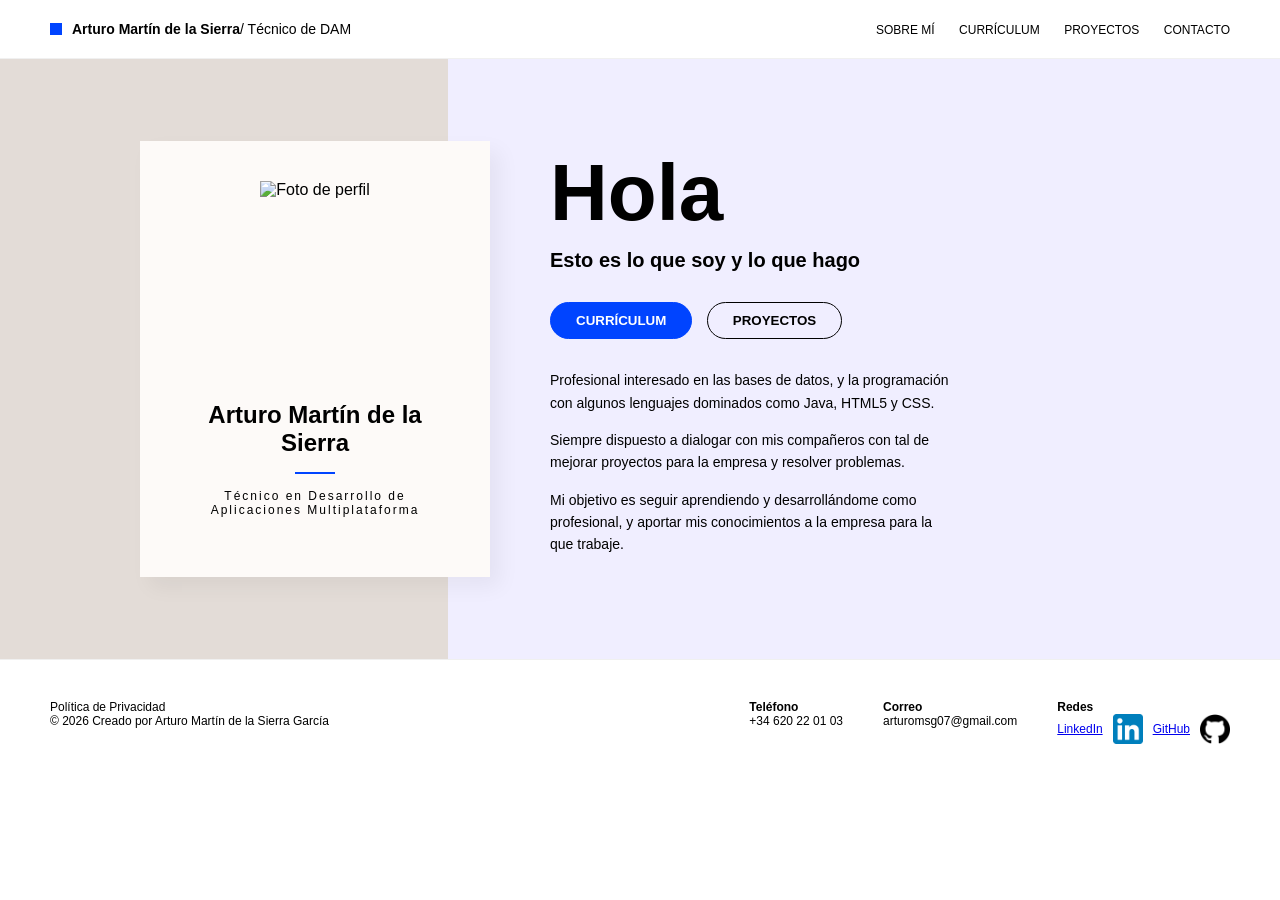
==== index.html @ 6dbe22d3 "Último push" ====
<!DOCTYPE html>
<html lang="es">
<head>
    <meta charset="UTF-8">
    <meta name="viewport" content="width=device-width, initial-scale=1.0">
    <title>Portfolio</title>
    <link rel="stylesheet" href="/styles/SobreMiStyle.css">
</head>
<body>

    <header>
        <div class="logo-principal">
            <span class="cuadrado-decorativo"></span>
            <strong>Arturo Martín de la Sierra</strong> / Técnico de DAM
        </div>
        <nav>
            <a href="/SobreMi.html">SOBRE MÍ</a>
            <a href="/Curriculum.html">CURRÍCULUM</a>
            <a href="/Proyectos.html">PROYECTOS</a>
            <a href="/Contacto.html">CONTACTO</a>
        </nav>
    </header>

    <main class="presentacion-principal">
        <div class="contenedor-presentacion">
            
            <div class="tarjeta-perfil">
                <div class="espacio-foto-perfil">
                    <img src="/Img/FotoPortFolio.png" alt="Foto de perfil" class="foto-perfil">
                </div>
                <h2>Arturo Martín de la Sierra</h2>
                <div class="linea-separadora"></div>
                <p class="titulo-profesional">Técnico en Desarrollo de Aplicaciones Multiplataforma</p>
            </div>

            <div class="texto-bienvenida">
                <h1>Hola</h1>
                <h3>Esto es lo que soy y lo que hago</h3>
                
                <div class="botones-accion">
                    <button class="boton-primario" onclick="window.location.href='/Curriculum.html'">CURRÍCULUM</button>
                    <button class="boton-secundario" onclick="window.location.href='/Proyectos.html'">PROYECTOS</button>
                </div>

                <p class="parrafo-descripcion">
                    Profesional interesado en las bases de datos, y la programación con algunos lenguajes dominados como Java, HTML5 y CSS.
                </p>
                <p class="parrafo-descripcion">
                    Siempre dispuesto a dialogar con mis compañeros con tal de mejorar proyectos para la empresa y resolver problemas.
                </p>
                <p class="parrafo-descripcion">
                    Mi objetivo es seguir aprendiendo y desarrollándome como profesional, y aportar mis conocimientos a la empresa para la que trabaje.
                </p>
            </div>

        </div>
    </main>

    <footer>
        <div>
            <p>Política de Privacidad</p>
            <p>&copy; 2026 Creado por Arturo Martín de la Sierra García</p>
        </div>
        <div class="bloque-contacto-pie">
            <div>
                <strong>Teléfono</strong>
                <p>+34 620 22 01 03</p>
            </div>
            <div>
                <strong>Correo</strong>
                <p>arturomsg07@gmail.com</p>
            </div>
            <div>
                <strong>Redes</strong>
                <div class="enlaces-redes-pie">
                    <a href="https://www.linkedin.com/in/arturo-martin-de-la-sierra3147">LinkedIn</a>
                    <img src="/Img/LinkedIn_icon.svg.png" width="30" height="30" alt="Logo de LinkedIn" />
                    <a href="https://github.com/Artyx3147">GitHub</a>
                    <img src="/Img/2111432.png" width="30" height="30" alt="Logo de GitHub" />
                </div>
            </div>
        </div>
    </footer>

</body>
</html>
---- styles/SobreMiStyle.css ----
* {
    margin: 0;
    padding: 0;
    box-sizing: border-box;
    font-family: Arial, sans-serif;
}

body {
    background-color: white;
}

header {
    display: flex;
    justify-content: space-between;
    align-items: center;
    padding: 20px 50px;
    background: white;
    border-bottom: 1px solid #f0f0f0;
}

.logo-principal {
    display: flex;
    align-items: center;
    font-size: 14px;
}

.cuadrado-decorativo {
    width: 12px;
    height: 12px;
    background-color: #0044ff;
    margin-right: 10px;
}

nav a {
    text-decoration: none;
    color: black;
    margin-left: 20px;
    font-size: 12px;
}

.presentacion-principal {
    display: flex;
    justify-content: center;
    align-items: center;
    height: 600px;
    background: linear-gradient(to right, #e3dcd7 35%, #f0eeff 35%);
}

.contenedor-presentacion {
    display: flex;
    width: 1000px;
    align-items: center;
}

.tarjeta-perfil {
    background: #fdfaf8;
    padding: 40px;
    box-shadow: 10px 10px 20px rgba(0,0,0,0.05);
    text-align: center;
    width: 350px;
}

.espacio-foto-perfil {
    width: 200px;
    height: 200px;
    margin: 0 auto 20px;
}

.foto-perfil {
    width: 200px;
    height: 200px;
}

.linea-separadora {
    width: 40px;
    height: 2px;
    background-color: #0044ff;
    margin: 15px auto;
}

.titulo-profesional {
    letter-spacing: 2px;
    font-size: 12px;
    margin-bottom: 20px;
}

.texto-bienvenida {
    padding-left: 60px;
    width: 650px;
}

.texto-bienvenida h1 {
    font-size: 80px;
    margin-bottom: 10px;
}

.texto-bienvenida h3 {
    font-size: 20px;
    margin-bottom: 30px;
}

.botones-accion {
    margin-bottom: 30px;
}

button {
    padding: 10px 25px;
    border-radius: 20px;
    border: 1px solid #0044ff;
    cursor: pointer;
    font-weight: bold;
    margin-right: 10px;
}

.boton-primario {
    background: #0044ff;
    color: white;
}

.boton-secundario {
    background: transparent;
    color: black;
    border-color: black;
}

.parrafo-descripcion {
    font-size: 14px;
    line-height: 1.6;
    margin-bottom: 15px;
    width: 400px;
}

footer {
    display: flex;
    justify-content: space-between;
    padding: 40px 50px;
    background: white;
    font-size: 12px;
    border-top: 1px solid #f0f0f0;
}

.bloque-contacto-pie {
    display: flex;
    gap: 40px;
}

.enlaces-redes-pie {
    display: flex;
    align-items: center;
    gap: 10px;
}
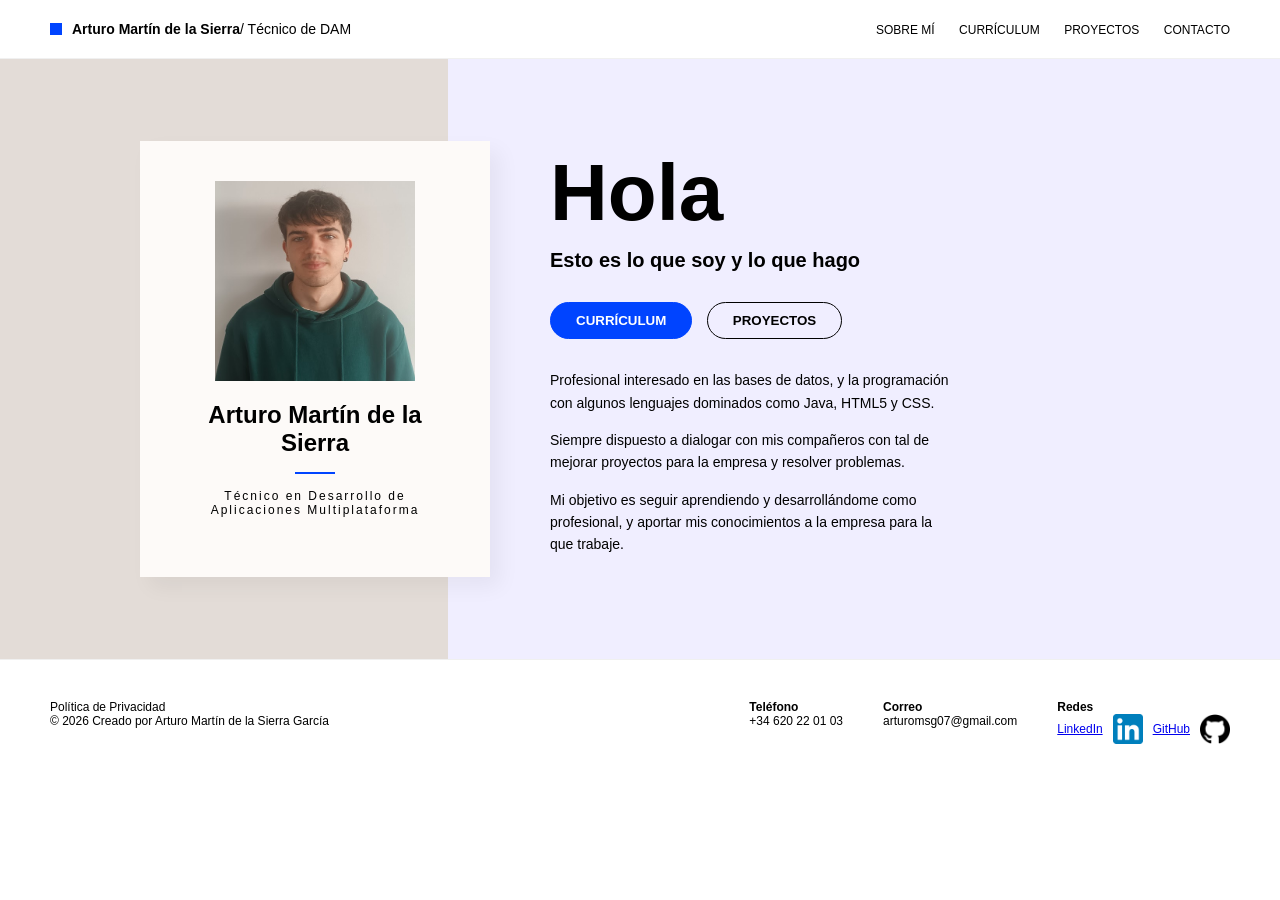
==== commit 671d7c62: "Final" ====
--- a/index.html
+++ b/index.html
@@ -14,7 +14,7 @@
             <strong>Arturo Martín de la Sierra</strong> / Técnico de DAM
         </div>
         <nav>
-            <a href="/SobreMi.html">SOBRE MÍ</a>
+            <a href="/index.html">SOBRE MÍ</a>
             <a href="/Curriculum.html">CURRÍCULUM</a>
             <a href="/Proyectos.html">PROYECTOS</a>
             <a href="/Contacto.html">CONTACTO</a>
@@ -26,7 +26,7 @@
             
             <div class="tarjeta-perfil">
                 <div class="espacio-foto-perfil">
-                    <img src="/Img/FotoPortFolio.png" alt="Foto de perfil" class="foto-perfil">
+                    <img src="./Img/FotoPortfolio.png" alt="Foto de perfil" class="foto-perfil">
                 </div>
                 <h2>Arturo Martín de la Sierra</h2>
                 <div class="linea-separadora"></div>
